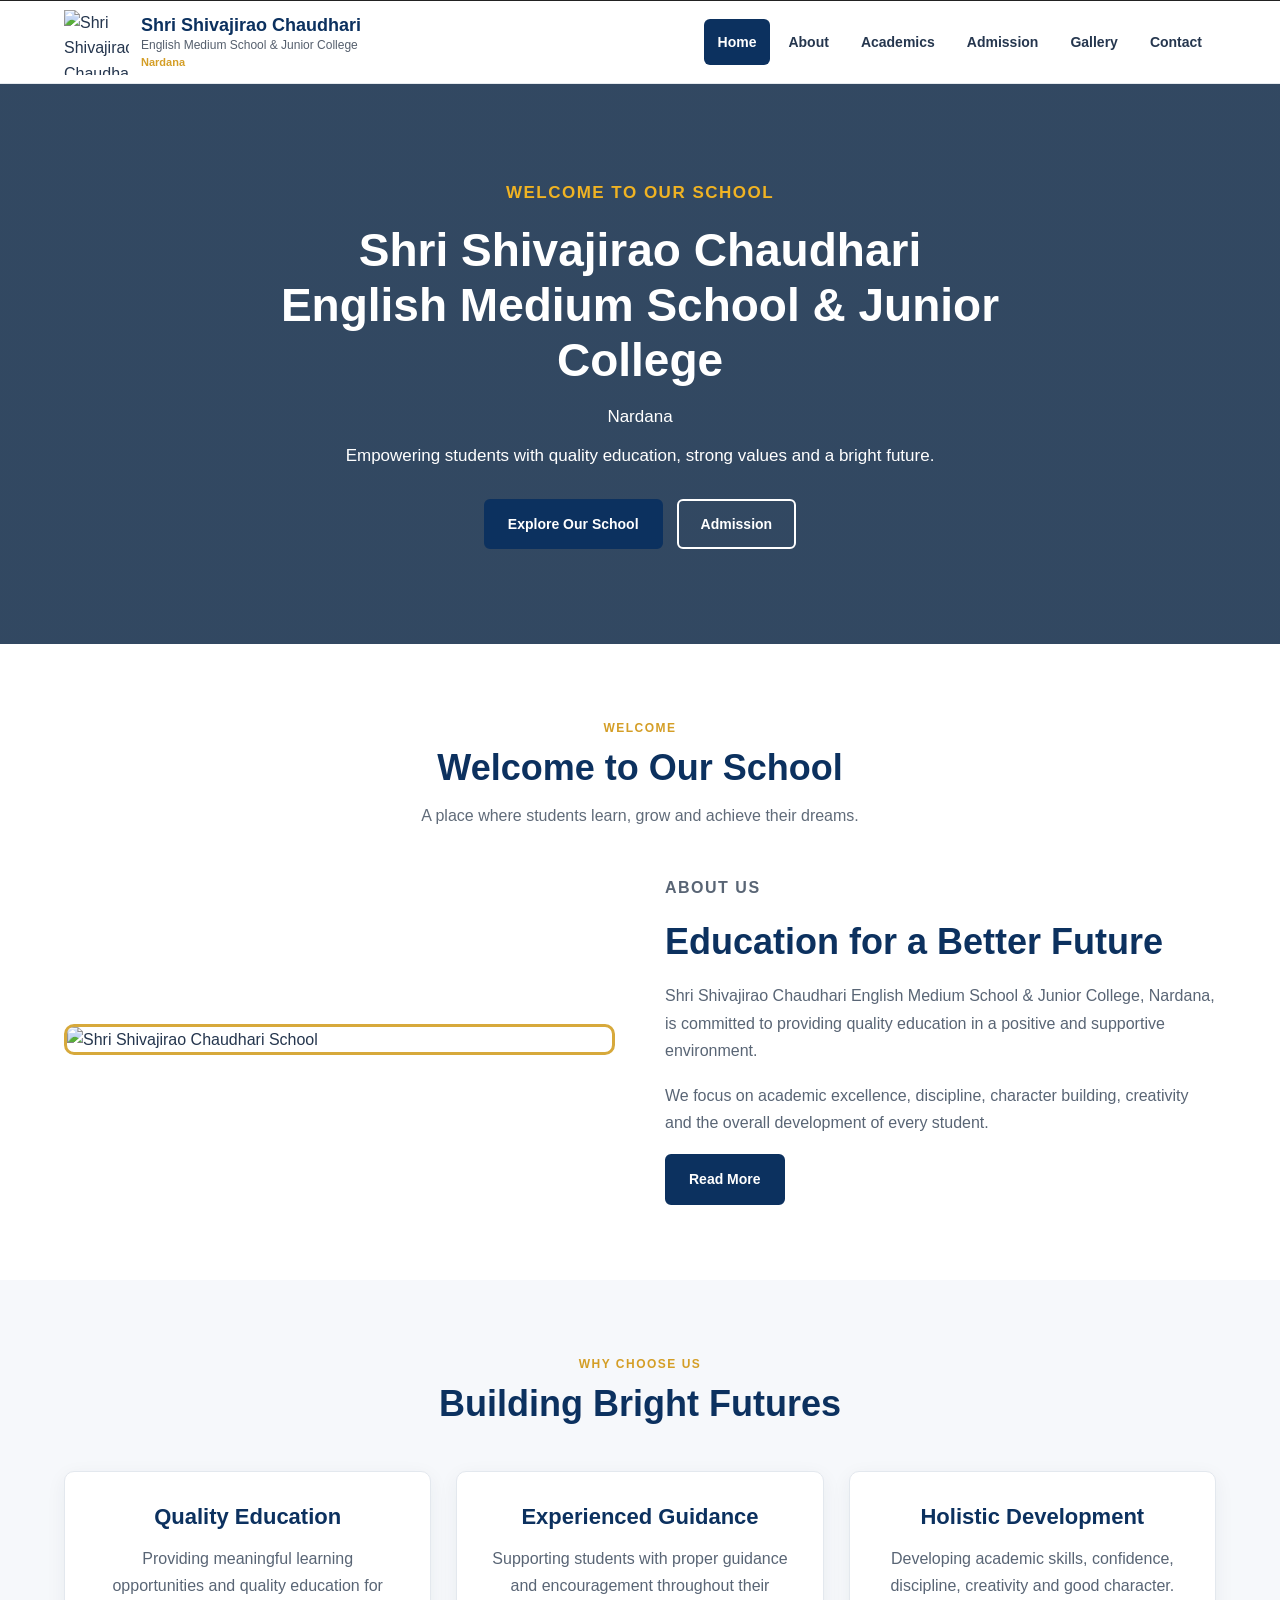
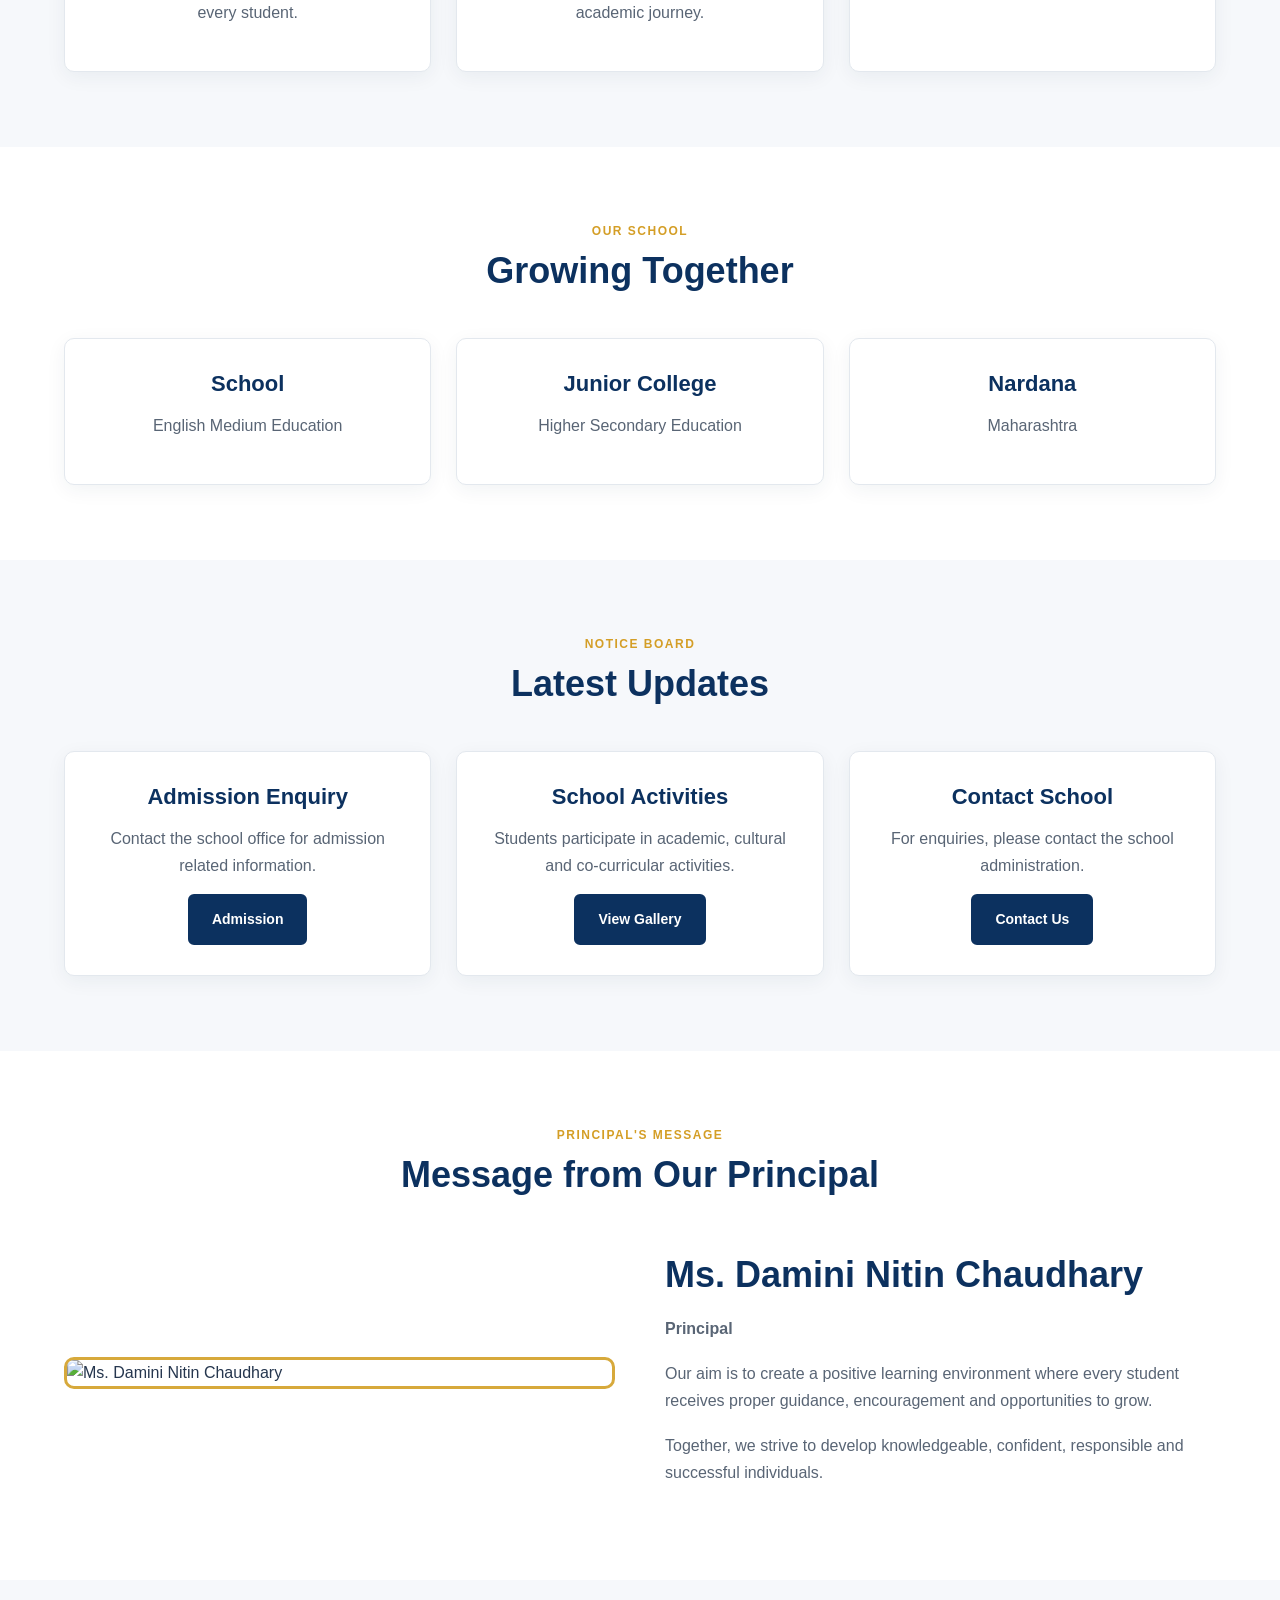
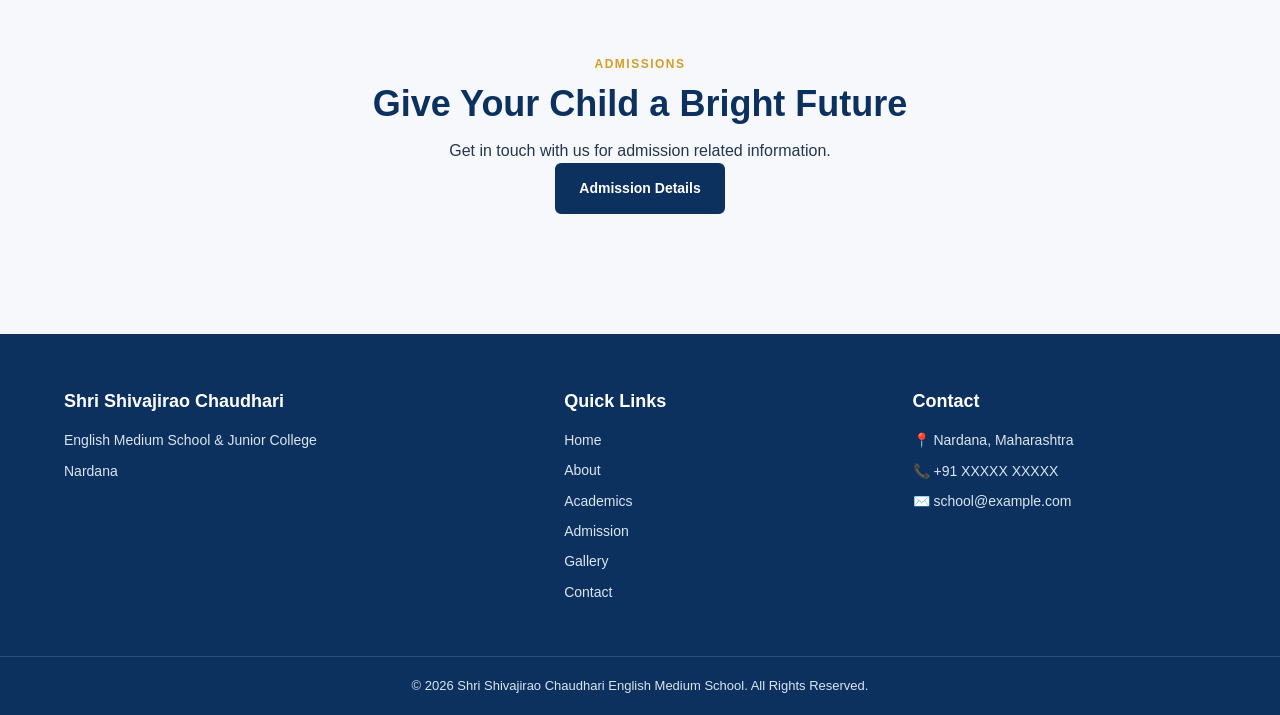
==== index.html @ 55132807 "Add files via upload" ====
<!DOCTYPE html>
<html lang="en">

<head>
    <meta charset="UTF-8">
    <meta name="viewport" content="width=device-width, initial-scale=1.0">

    <title>Shri Shivajirao Chaudhari English Medium School & Junior College</title>

    <link rel="stylesheet" href="style.css">
</head>

<body>

<!-- ================= HEADER ================= -->

<header class="header">

    <div class="nav-container">

        <a href="index.html" class="brand">

            <img
                src="images/school-logo.png"
                alt="Shri Shivajirao Chaudhari School Logo"
                class="school-logo"
            >

            <div class="brand-text">

                <strong>Shri Shivajirao Chaudhari</strong>

                <span>English Medium School & Junior College</span>

                <small>Nardana</small>

            </div>

        </a>


        <button class="menu-btn" onclick="toggleMenu()">☰</button>


        <nav id="menu">

            <a href="index.html" class="active">Home</a>

            <a href="about.html">About</a>

            <a href="academics.html">Academics</a>

            <a href="admission.html">Admission</a>

            <a href="gallery.html">Gallery</a>

            <a href="contact.html">Contact</a>

        </nav>

    </div>

</header>


<!-- ================= HERO ================= -->

<section class="hero">

    <div class="hero-content">

        <p class="section-tag">
            WELCOME TO OUR SCHOOL
        </p>

        <h1>
            Shri Shivajirao Chaudhari
            <br>
            English Medium School & Junior College
        </h1>

        <p>
            Nardana
        </p>

        <p>
            Empowering students with quality education,
            strong values and a bright future.
        </p>

        <div class="hero-buttons">

            <a href="about.html" class="btn">
                Explore Our School
            </a>

            <a href="admission.html" class="btn btn-outline">
                Admission
            </a>

        </div>

    </div>

</section>


<!-- ================= WELCOME ================= -->

<section class="section">

    <div class="section-heading">

        <p class="section-tag">
            WELCOME
        </p>

        <h2 class="section-title">
            Welcome to Our School
        </h2>

        <p>
            A place where students learn, grow and achieve their dreams.
        </p>

    </div>


    <div class="about-grid">

        <div>

            <img
                src="images/school.jpg"
                alt="Shri Shivajirao Chaudhari School"
                class="about-image"
            >

        </div>


        <div>

            <p class="section-tag">
                ABOUT US
            </p>

            <h2>
                Education for a Better Future
            </h2>

            <p>
                Shri Shivajirao Chaudhari English Medium School & Junior College,
                Nardana, is committed to providing quality education in a
                positive and supportive environment.
            </p>

            <p>
                We focus on academic excellence, discipline, character building,
                creativity and the overall development of every student.
            </p>

            <a href="about.html" class="btn">
                Read More
            </a>

        </div>

    </div>

</section>


<!-- ================= FEATURES ================= -->

<section class="section light-section">

    <div class="section-heading">

        <p class="section-tag">
            WHY CHOOSE US
        </p>

        <h2 class="section-title">
            Building Bright Futures
        </h2>

    </div>


    <div class="cards">


        <div class="card">

            <h3>
                Quality Education
            </h3>

            <p>
                Providing meaningful learning opportunities and quality
                education for every student.
            </p>

        </div>


        <div class="card">

            <h3>
                Experienced Guidance
            </h3>

            <p>
                Supporting students with proper guidance and encouragement
                throughout their academic journey.
            </p>

        </div>


        <div class="card">

            <h3>
                Holistic Development
            </h3>

            <p>
                Developing academic skills, confidence, discipline,
                creativity and good character.
            </p>

        </div>


    </div>

</section>


<!-- ================= STATS ================= -->

<section class="section">

    <div class="section-heading">

        <p class="section-tag">
            OUR SCHOOL
        </p>

        <h2 class="section-title">
            Growing Together
        </h2>

    </div>


    <div class="cards">


        <div class="card">

            <h3>
                School
            </h3>

            <p>
                English Medium Education
            </p>

        </div>


        <div class="card">

            <h3>
                Junior College
            </h3>

            <p>
                Higher Secondary Education
            </p>

        </div>


        <div class="card">

            <h3>
                Nardana
            </h3>

            <p>
                Maharashtra
            </p>

        </div>


    </div>

</section>


<!-- ================= NOTICE ================= -->

<section class="section light-section">

    <div class="section-heading">

        <p class="section-tag">
            NOTICE BOARD
        </p>

        <h2 class="section-title">
            Latest Updates
        </h2>

    </div>


    <div class="cards">


        <div class="card">

            <h3>
                Admission Enquiry
            </h3>

            <p>
                Contact the school office for admission related information.
            </p>

            <a href="admission.html" class="btn">
                Admission
            </a>

        </div>


        <div class="card">

            <h3>
                School Activities
            </h3>

            <p>
                Students participate in academic, cultural and
                co-curricular activities.
            </p>

            <a href="gallery.html" class="btn">
                View Gallery
            </a>

        </div>


        <div class="card">

            <h3>
                Contact School
            </h3>

            <p>
                For enquiries, please contact the school administration.
            </p>

            <a href="contact.html" class="btn">
                Contact Us
            </a>

        </div>


    </div>

</section>


<!-- ================= PRINCIPAL MESSAGE ================= -->

<section class="section">

    <div class="section-heading">

        <p class="section-tag">
            PRINCIPAL'S MESSAGE
        </p>

        <h2 class="section-title">
            Message from Our Principal
        </h2>

    </div>


    <div class="about-grid">

        <div>

            <img
                src="images/principal.jpg"
                alt="Ms. Damini Nitin Chaudhary"
                class="about-image"
            >

        </div>


        <div>

            <h2>
                Ms. Damini Nitin Chaudhary
            </h2>

            <p>
                <strong>Principal</strong>
            </p>

            <p>
                Our aim is to create a positive learning environment where
                every student receives proper guidance, encouragement and
                opportunities to grow.
            </p>

            <p>
                Together, we strive to develop knowledgeable, confident,
                responsible and successful individuals.
            </p>

        </div>

    </div>

</section>


<!-- ================= ADMISSION CTA ================= -->

<section class="section light-section">

    <div class="section-heading">

        <p class="section-tag">
            ADMISSIONS
        </p>

        <h2 class="section-title">
            Give Your Child a Bright Future
        </h2>

        <p>
            Get in touch with us for admission related information.
        </p>

        <a href="admission.html" class="btn">
            Admission Details
        </a>

    </div>

</section>


<!-- ================= FOOTER ================= -->

<footer class="footer">

    <div class="footer-grid">


        <div>

            <h3>
                Shri Shivajirao Chaudhari
            </h3>

            <p>
                English Medium School & Junior College
            </p>

            <p>
                Nardana
            </p>

        </div>


        <div>

            <h3>
                Quick Links
            </h3>

            <a href="index.html">Home</a>

            <a href="about.html">About</a>

            <a href="academics.html">Academics</a>

            <a href="admission.html">Admission</a>

            <a href="gallery.html">Gallery</a>

            <a href="contact.html">Contact</a>

        </div>


        <div>

            <h3>
                Contact
            </h3>

            <p>
                📍 Nardana, Maharashtra
            </p>

            <p>
                📞 +91 XXXXX XXXXX
            </p>

            <p>
                ✉️ school@example.com
            </p>

        </div>

    </div>


    <div class="footer-bottom">

        <p>
            © <span id="year"></span>
            Shri Shivajirao Chaudhari English Medium School.
            All Rights Reserved.
        </p>

    </div>

</footer>


<script src="script.js"></script>

</body>

</html>
---- style.css ----
/* =========================================================
   SHRI SHIVAJIRAO CHAUDHARI SCHOOL
   COMPLETE WEBSITE CSS
========================================================= */


/* =========================================================
   1. RESET
========================================================= */

* {
    margin: 0;
    padding: 0;
    box-sizing: border-box;
}

html {
    scroll-behavior: smooth;
}

body {
    font-family: Arial, Helvetica, sans-serif;
    background: #ffffff;
    color: #25364e;
    line-height: 1.6;
}

img {
    max-width: 100%;
    height: auto;
}

a {
    text-decoration: none;
    color: inherit;
}

button,
input,
textarea,
select {
    font-family: Arial, Helvetica, sans-serif;
}


/* =========================================================
   2. COMMON CONTAINER
========================================================= */

.nav-container {
    width: 90%;
    max-width: 1155px;
    margin: auto;
}

.section {
    width: 90%;
    max-width: 1155px;
    margin: auto;
    padding-top: 75px;
    padding-bottom: 75px;
}


/* =========================================================
   3. HEADER
========================================================= */

.header {
    width: 100%;
    background: #ffffff;
    border-top: 1px solid #222222;
    border-bottom: 1px solid #e5e9ee;

    position: sticky;
    top: 0;
    z-index: 1000;
}

.nav-container {
    min-height: 82px;

    display: flex;
    align-items: center;
    justify-content: space-between;
}


/* =========================================================
   4. SCHOOL BRAND
========================================================= */

.brand {
    display: flex;
    align-items: center;
    gap: 12px;
}

.school-logo {
    width: 65px;
    height: 65px;

    object-fit: contain;
    object-position: center;

    display: block;
    flex-shrink: 0;
}

.brand-text {
    display: flex;
    flex-direction: column;
    justify-content: center;
}


/* SCHOOL NAME */

.brand-text strong {
    color: #0c315f;

    font-size: 18px;
    line-height: 22px;

    font-weight: 700;
}


/* SCHOOL SUBTITLE */

.brand-text span {
    color: #555f6d;

    font-size: 12px;
    line-height: 18px;

    font-weight: 400;
}


/* NARDANA */

.brand-text small {
    color: #d49e26;

    font-size: 11px;
    line-height: 16px;

    font-weight: 700;
}


/* =========================================================
   5. NAVIGATION
========================================================= */

nav {
    display: flex;
    align-items: center;
    gap: 4px;
}

nav a {
    display: block;

    padding: 12px 14px;

    color: #25364e;

    font-size: 14px;
    font-weight: 600;

    border-radius: 6px;

    transition: 0.25s ease;
}

nav a:hover {
    background: #f0b323;
    color: #142b47;
}

nav a.active {
    background: #0c315f;
    color: #ffffff;
}


/* =========================================================
   6. MOBILE MENU BUTTON
========================================================= */

.menu-btn {
    display: none;

    border: none;
    outline: none;

    background: #0c315f;
    color: #ffffff;

    font-size: 23px;

    padding: 7px 12px;

    border-radius: 6px;

    cursor: pointer;
}


/* =========================================================
   7. HERO
========================================================= */

.hero {
    min-height: 560px;

    background:
        linear-gradient(
            rgba(5, 32, 63, 0.82),
            rgba(5, 32, 63, 0.82)
        ),
        url("images/school.jpg");

    background-size: cover;
    background-position: center;
    background-repeat: no-repeat;

    display: flex;
    align-items: center;
    justify-content: center;

    text-align: center;

    padding: 80px 20px;
}

.hero-content {
    width: 100%;
    max-width: 850px;

    color: #ffffff;
}

.hero .section-tag {
    color: #f0b323;
}

.hero h1 {
    color: #ffffff;

    font-size: 46px;
    line-height: 1.2;

    font-weight: 700;

    margin: 15px 0;
}

.hero p {
    color: #ffffff;

    font-size: 17px;
    line-height: 1.7;

    margin-bottom: 10px;
}

.hero-buttons {
    margin-top: 28px;

    display: flex;
    align-items: center;
    justify-content: center;

    gap: 14px;

    flex-wrap: wrap;
}


/* =========================================================
   8. BUTTON
========================================================= */

.btn {
    display: inline-block;

    background: #0c315f;
    color: #ffffff;

    padding: 12px 22px;

    border: 2px solid #0c315f;
    border-radius: 6px;

    font-size: 14px;
    font-weight: 700;

    cursor: pointer;

    transition: 0.25s ease;
}

.btn:hover {
    background: #dca817;
    border-color: #dca817;

    color: #142b47;
}

.btn-outline {
    background: transparent;
    border-color: #ffffff;
    color: #ffffff;
}

.btn-outline:hover {
    background: #f0b323;
    border-color: #f0b323;
    color: #142b47;
}


/* =========================================================
   9. PAGE BANNER
========================================================= */

.page-banner {
    width: 100%;

    background: #0c315f;
    color: #ffffff;

    text-align: center;

    padding: 75px 20px;
}

.page-banner .section-tag {
    color: #f0b323;
}

.page-banner h1 {
    color: #ffffff;

    font-size: 46px;
    line-height: 1.2;

    font-weight: 700;

    margin: 10px 0;
}

.page-banner > p:last-child {
    color: #ffffff;

    font-size: 15px;
}


/* =========================================================
   10. SECTION
========================================================= */

.light-section {
    width: 100%;
    max-width: none;

    background: #f6f8fb;

    padding-left: 5%;
    padding-right: 5%;
}


/* =========================================================
   11. SECTION HEADING
========================================================= */

.section-heading {
    width: 100%;
    max-width: 800px;

    margin: 0 auto 45px;

    text-align: center;
}

.section-tag {
    color: #d49e26;

    font-size: 12px;
    line-height: 18px;

    font-weight: 800;

    letter-spacing: 1.5px;

    text-transform: uppercase;
}

.section-title {
    color: #0c315f;

    font-size: 36px;
    line-height: 1.25;

    font-weight: 700;

    margin: 8px 0 12px;
}

.section-heading > p:last-child {
    color: #606b79;

    font-size: 16px;
    line-height: 1.7;
}


/* =========================================================
   12. ABOUT GRID
========================================================= */

.about-grid {
    display: grid;

    grid-template-columns: 1fr 1fr;

    gap: 50px;

    align-items: center;
}

.about-grid h2 {
    color: #0c315f;

    font-size: 36px;
    line-height: 1.25;

    font-weight: 700;

    margin: 10px 0 18px;
}

.about-grid p {
    color: #596575;

    font-size: 16px;
    line-height: 1.7;

    margin-bottom: 18px;
}


/* =========================================================
   13. ABOUT IMAGE
========================================================= */

.about-image {
    width: 100%;
    max-height: 430px;

    object-fit: cover;
    object-position: center;

    display: block;

    border-radius: 10px;

    border: 3px solid #d7a93b;
}


/* =========================================================
   14. CARDS
========================================================= */

.cards {
    width: 100%;
    max-width: 1155px;

    margin: auto;

    display: grid;

    grid-template-columns: repeat(3, 1fr);

    gap: 25px;
}

.card {
    background: #ffffff;

    padding: 30px;

    border: 1px solid #e3e8ee;

    border-radius: 10px;

    text-align: center;

    box-shadow: 0 5px 20px rgba(20, 43, 71, 0.06);
}

.card h3 {
    color: #0c315f;

    font-size: 22px;
    line-height: 1.4;

    font-weight: 700;

    margin-bottom: 12px;
}

.card p {
    color: #596575;

    font-size: 16px;
    line-height: 1.7;

    margin-bottom: 15px;
}


/* =========================================================
   15. MANAGEMENT PHOTO
========================================================= */

.management-photo {
    width: 180px;
    height: 220px;

    object-fit: cover;
    object-position: center top;

    display: block;

    margin: 0 auto 20px;

    border-radius: 10px;

    border: 3px solid #d7a93b;
}


/* =========================================================
   16. GALLERY
========================================================= */

.gallery-grid {
    width: 100%;
    max-width: 1155px;

    margin: auto;

    display: grid;

    grid-template-columns: repeat(4, 1fr);

    gap: 20px;
}

.gallery-item {
    overflow: hidden;

    background: #ffffff;

    border: 2px solid #e1e5ea;

    border-radius: 10px;
}

.gallery-item img {
    width: 100%;
    height: 230px;

    object-fit: cover;

    display: block;

    transition: 0.3s ease;
}

.gallery-item:hover img {
    transform: scale(1.04);
}


/* =========================================================
   17. ADMISSION
========================================================= */

.admission-box {
    width: 100%;
    max-width: 900px;

    margin: auto;

    background: #ffffff;

    padding: 40px;

    border: 1px solid #e3e8ee;

    border-radius: 10px;
}

.admission-box h2 {
    color: #0c315f;

    font-size: 30px;
    line-height: 1.3;

    margin-bottom: 15px;
}

.admission-box p {
    color: #596575;

    font-size: 16px;
    line-height: 1.7;

    margin-bottom: 15px;
}


/* =========================================================
   18. ADMISSION STEPS
========================================================= */

.admission-steps {
    display: grid;

    grid-template-columns: repeat(3, 1fr);

    gap: 25px;

    margin-top: 35px;
}

.step {
    background: #ffffff;

    padding: 25px;

    border: 1px solid #e3e8ee;

    border-radius: 10px;

    text-align: center;
}

.step-number {
    width: 45px;
    height: 45px;

    margin: 0 auto 15px;

    display: flex;
    align-items: center;
    justify-content: center;

    background: #0c315f;
    color: #ffffff;

    border-radius: 50%;

    font-size: 18px;
    font-weight: 700;
}

.step h3 {
    color: #0c315f;

    font-size: 20px;

    margin-bottom: 10px;
}

.step p {
    color: #596575;

    font-size: 15px;
    line-height: 1.7;
}


/* =========================================================
   19. FORM
========================================================= */

.form-container {
    width: 100%;
    max-width: 750px;

    margin: auto;
}

.form-group {
    margin-bottom: 18px;
}

.form-group label {
    display: block;

    color: #25364e;

    font-size: 14px;

    font-weight: 700;

    margin-bottom: 7px;
}

.form-group input,
.form-group textarea,
.form-group select {
    width: 100%;

    padding: 13px 14px;

    background: #ffffff;

    border: 1px solid #d7dde5;

    border-radius: 6px;

    outline: none;

    font-size: 15px;

    color: #25364e;
}

.form-group textarea {
    min-height: 140px;

    resize: vertical;
}

.form-group input:focus,
.form-group textarea:focus,
.form-group select:focus {
    border-color: #0c315f;
}


/* =========================================================
   20. CONTACT
========================================================= */

.contact-grid {
    display: grid;

    grid-template-columns: 1fr 1fr;

    gap: 30px;
}

.contact-box {
    background: #ffffff;

    padding: 30px;

    border: 1px solid #e3e8ee;

    border-radius: 10px;
}

.contact-box h3 {
    color: #0c315f;

    font-size: 22px;

    margin-bottom: 15px;
}

.contact-box p {
    color: #596575;

    font-size: 16px;
    line-height: 1.7;

    margin-bottom: 10px;
}


/* =========================================================
   21. FOOTER
========================================================= */

.footer {
    width: 100%;

    background: #0c315f;

    color: #ffffff;

    padding-top: 55px;
}

.footer-grid {
    width: 90%;
    max-width: 1155px;

    margin: auto;

    display: grid;

    grid-template-columns: 1.5fr 1fr 1fr;

    gap: 45px;

    padding-bottom: 45px;
}

.footer h3 {
    color: #ffffff;

    font-size: 18px;
    line-height: 1.4;

    margin-bottom: 15px;
}

.footer p {
    color: #dce5ef;

    font-size: 14px;
    line-height: 1.7;

    margin-bottom: 7px;
}

.footer a {
    display: block;

    width: fit-content;

    color: #dce5ef;

    font-size: 14px;

    margin-bottom: 8px;

    transition: 0.2s ease;
}

.footer a:hover {
    color: #f0b323;
}


/* =========================================================
   22. FOOTER BOTTOM
========================================================= */

.footer-bottom {
    width: 100%;

    border-top: 1px solid rgba(255, 255, 255, 0.15);

    text-align: center;

    padding: 18px 15px;
}

.footer-bottom p {
    color: #dce5ef;

    font-size: 13px;

    margin: 0;
}


/* =========================================================
   23. TABLET
========================================================= */

@media (max-width: 1000px) {

    nav a {
        padding: 10px 9px;
        font-size: 13px;
    }

    .about-grid {
        gap: 30px;
    }

    .cards {
        grid-template-columns: repeat(2, 1fr);
    }

    .gallery-grid {
        grid-template-columns: repeat(2, 1fr);
    }

    .admission-steps {
        grid-template-columns: repeat(2, 1fr);
    }
}


/* =========================================================
   24. MOBILE
========================================================= */

@media (max-width: 768px) {

    /* HEADER */

    .nav-container {
        width: 92%;
        min-height: 75px;
    }

    .school-logo {
        width: 55px;
        height: 55px;
    }

    .brand {
        gap: 9px;
    }

    .brand-text strong {
        font-size: 18px;
        line-height: 22px;
    }

    .brand-text span {
        font-size: 12px;
        line-height: 17px;
    }

    .brand-text small {
        font-size: 11px;
        line-height: 15px;
    }


    /* MOBILE BUTTON */

    .menu-btn {
        display: block;
    }


    /* MOBILE NAV */

    nav {
        display: none;

        position: absolute;

        top: 75px;
        left: 0;

        width: 100%;

        background: #ffffff;

        border-bottom: 1px solid #e5e9ee;

        padding: 10px 5%;

        flex-direction: column;

        align-items: stretch;

        gap: 3px;
    }

    nav.show {
        display: flex;
    }

    nav a {
        width: 100%;

        padding: 12px;

        font-size: 14px;
    }


    /* HERO */

    .hero {
        min-height: 500px;

        padding: 60px 20px;
    }

    .hero h1 {
        font-size: 32px;
    }

    .hero p {
        font-size: 15px;
    }


    /* PAGE BANNER */

    .page-banner {
        padding: 55px 20px;
    }

    .page-banner h1 {
        font-size: 36px;
    }


    /* SECTION */

    .section {
        width: 90%;

        padding-top: 55px;
        padding-bottom: 55px;
    }

    .light-section {
        width: 100%;

        padding-left: 5%;
        padding-right: 5%;
    }

    .section-title {
        font-size: 32px;
    }


    /* ABOUT */

    .about-grid {
        grid-template-columns: 1fr;

        gap: 30px;
    }

    .about-grid h2 {
        font-size: 29px;
    }

    .about-grid p {
        font-size: 15px;
    }


    /* CARDS */

    .cards {
        grid-template-columns: 1fr;

        gap: 20px;
    }


    /* GALLERY */

    .gallery-grid {
        grid-template-columns: 1fr 1fr;

        gap: 12px;
    }

    .gallery-item img {
        height: 180px;
    }


    /* ADMISSION */

    .admission-box {
        padding: 25px;
    }

    .admission-steps {
        grid-template-columns: 1fr;
    }


    /* CONTACT */

    .contact-grid {
        grid-template-columns: 1fr;
    }


    /* FOOTER */

    .footer-grid {
        width: 90%;

        grid-template-columns: 1fr;

        gap: 30px;
    }
}


/* =========================================================
   25. SMALL MOBILE
========================================================= */

@media (max-width: 480px) {

    .nav-container {
        width: 94%;
    }

    .school-logo {
        width: 50px;
        height: 50px;
    }

    .brand-text strong {
        font-size: 16px;
        line-height: 20px;
    }

    .brand-text span {
        font-size: 10px;
        line-height: 15px;
    }

    .brand-text small {
        font-size: 10px;
        line-height: 14px;
    }


    /* HERO */

    .hero h1 {
        font-size: 27px;
    }

    .hero p {
        font-size: 14px;
    }

    .hero-buttons {
        flex-direction: column;

        align-items: center;
    }


    /* PAGE BANNER */

    .page-banner h1 {
        font-size: 32px;
    }


    /* SECTION */

    .section-title {
        font-size: 28px;
    }

    .section-tag {
        font-size: 11px;
    }


    /* GALLERY */

    .gallery-grid {
        grid-template-columns: 1fr;
    }

    .gallery-item img {
        height: 220px;
    }


    /* CARD */

    .card {
        padding: 25px 20px;
    }
}

nav a {
    padding: 12px 14px;
    color: #25364e;
    font-size: 14px;
    font-weight: 600;
    border-radius: 6px;
}

nav a.active {
    background: #0c315f;
    color: #ffffff;
}
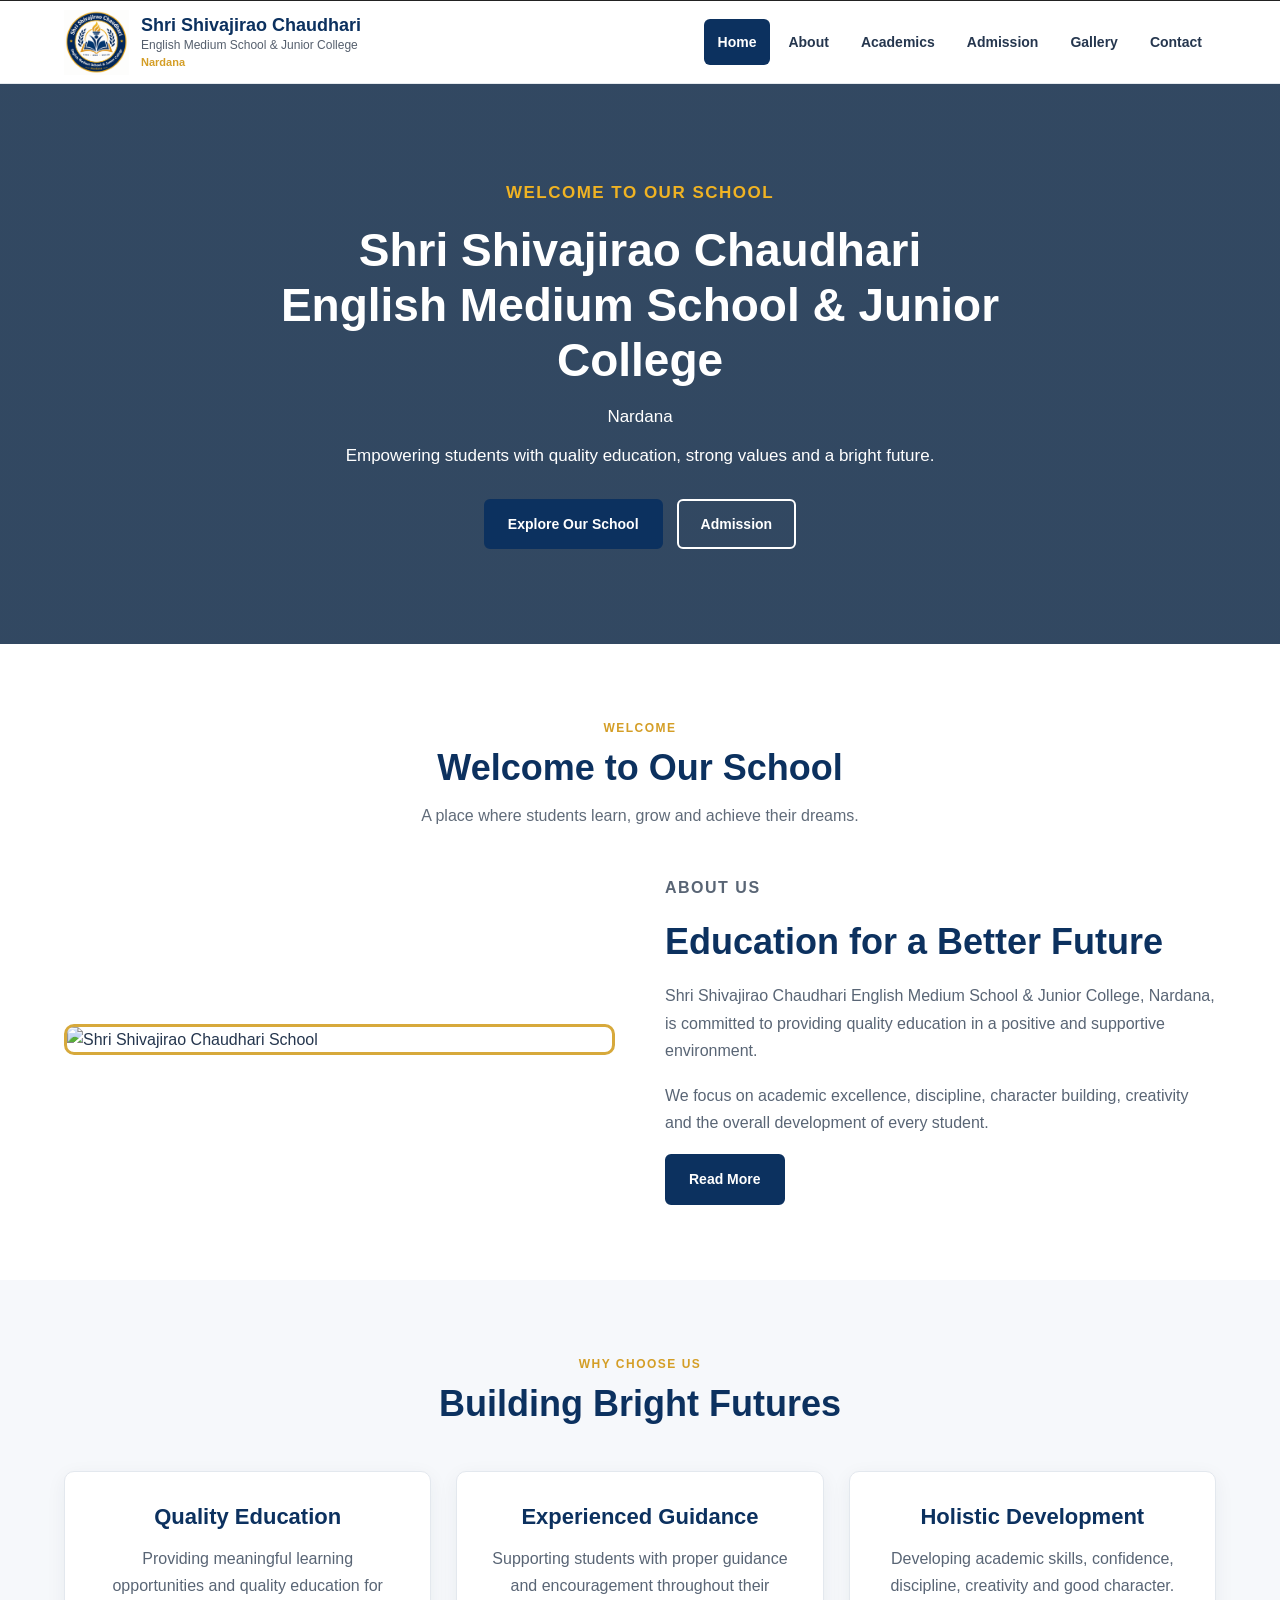
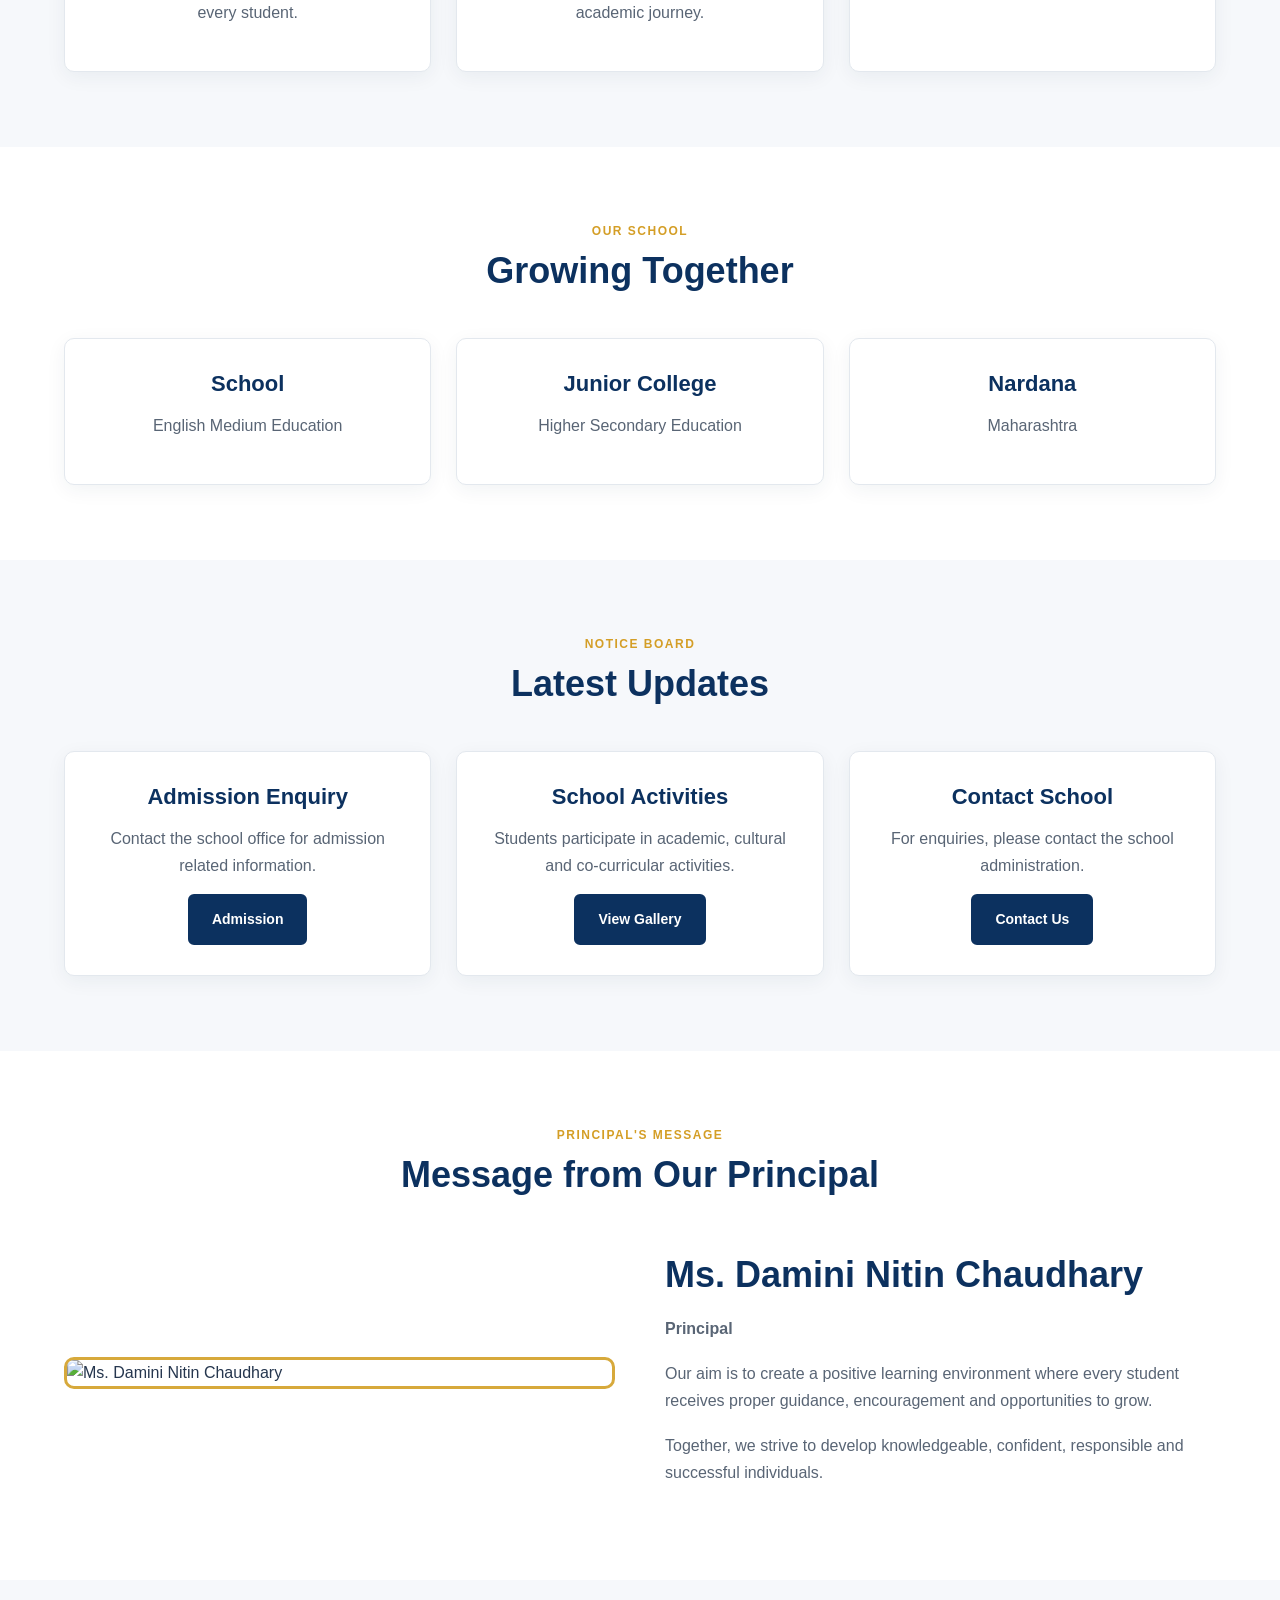
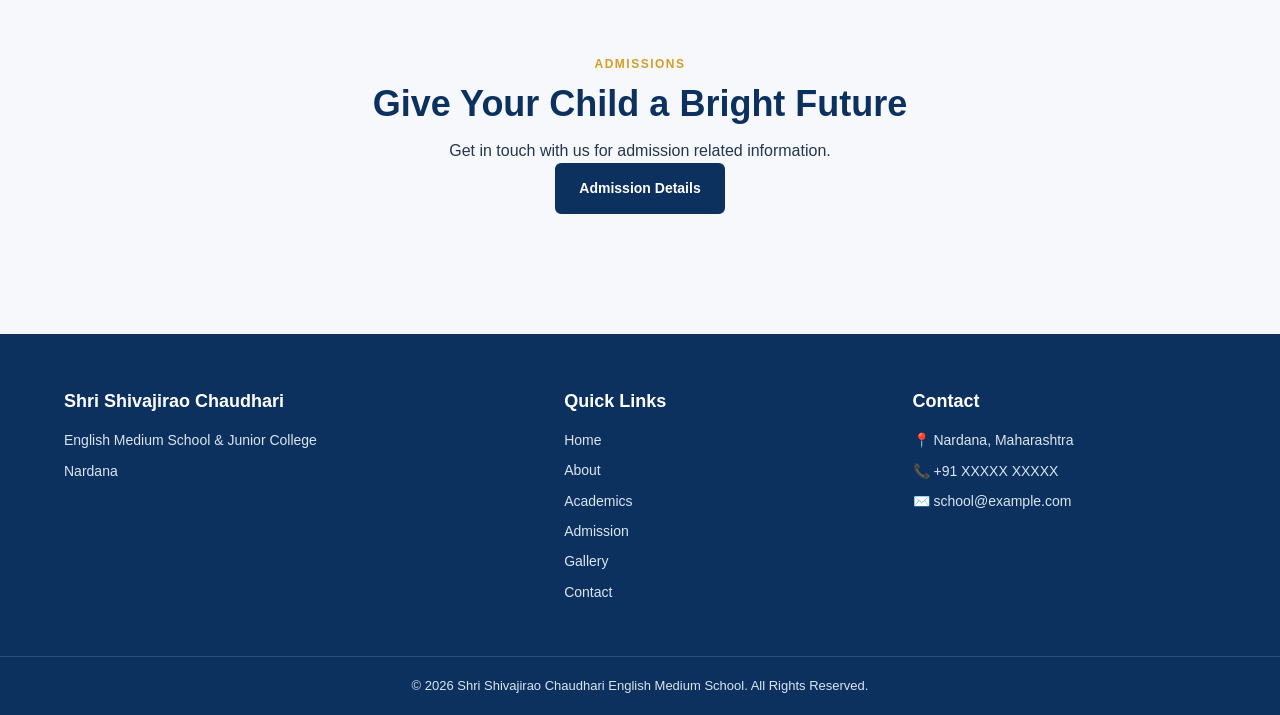
==== commit 80a1a652: "Update index.html" ====
--- a/index.html
+++ b/index.html
@@ -21,7 +21,7 @@
         <a href="index.html" class="brand">
 
             <img
-                src="images/school-logo.png"
+                src="school-logo.png"
                 alt="Shri Shivajirao Chaudhari School Logo"
                 class="school-logo"
             >
@@ -549,4 +549,4 @@
 
 </body>
 
-</html>+</html>
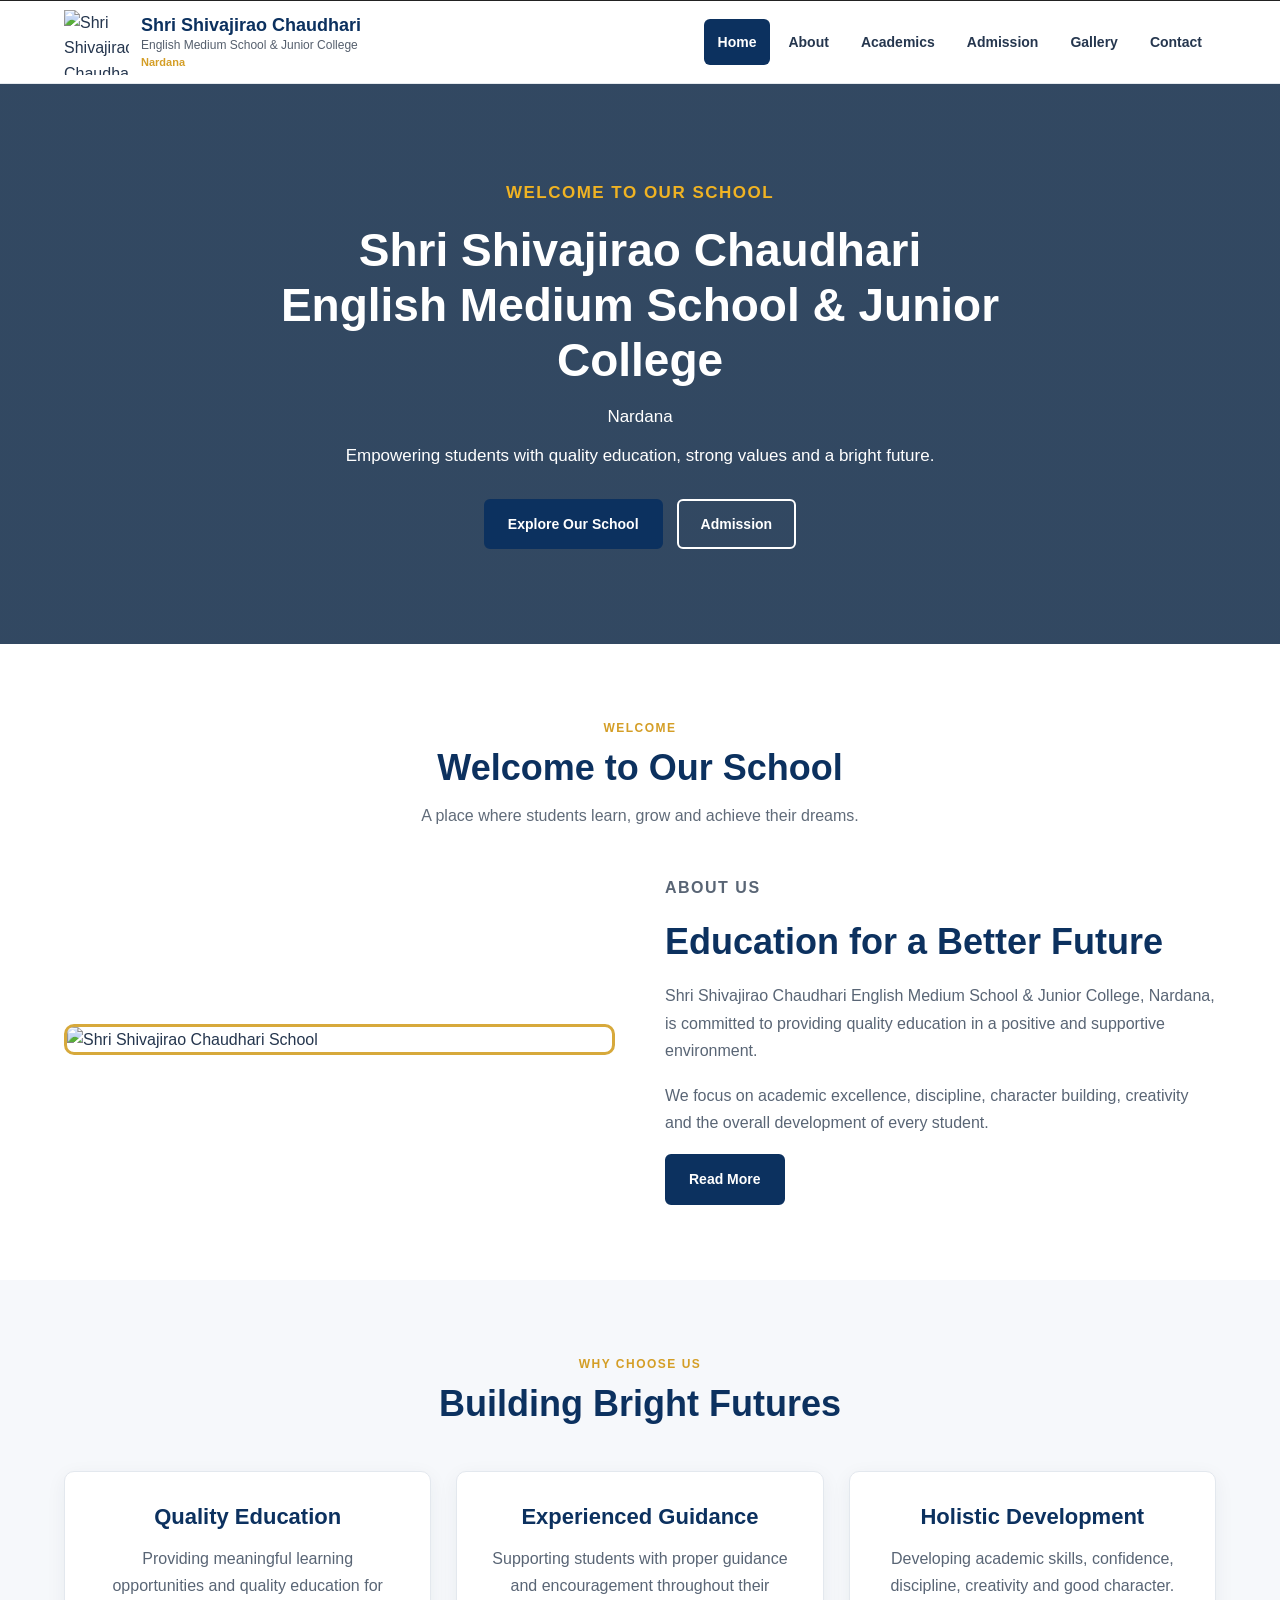
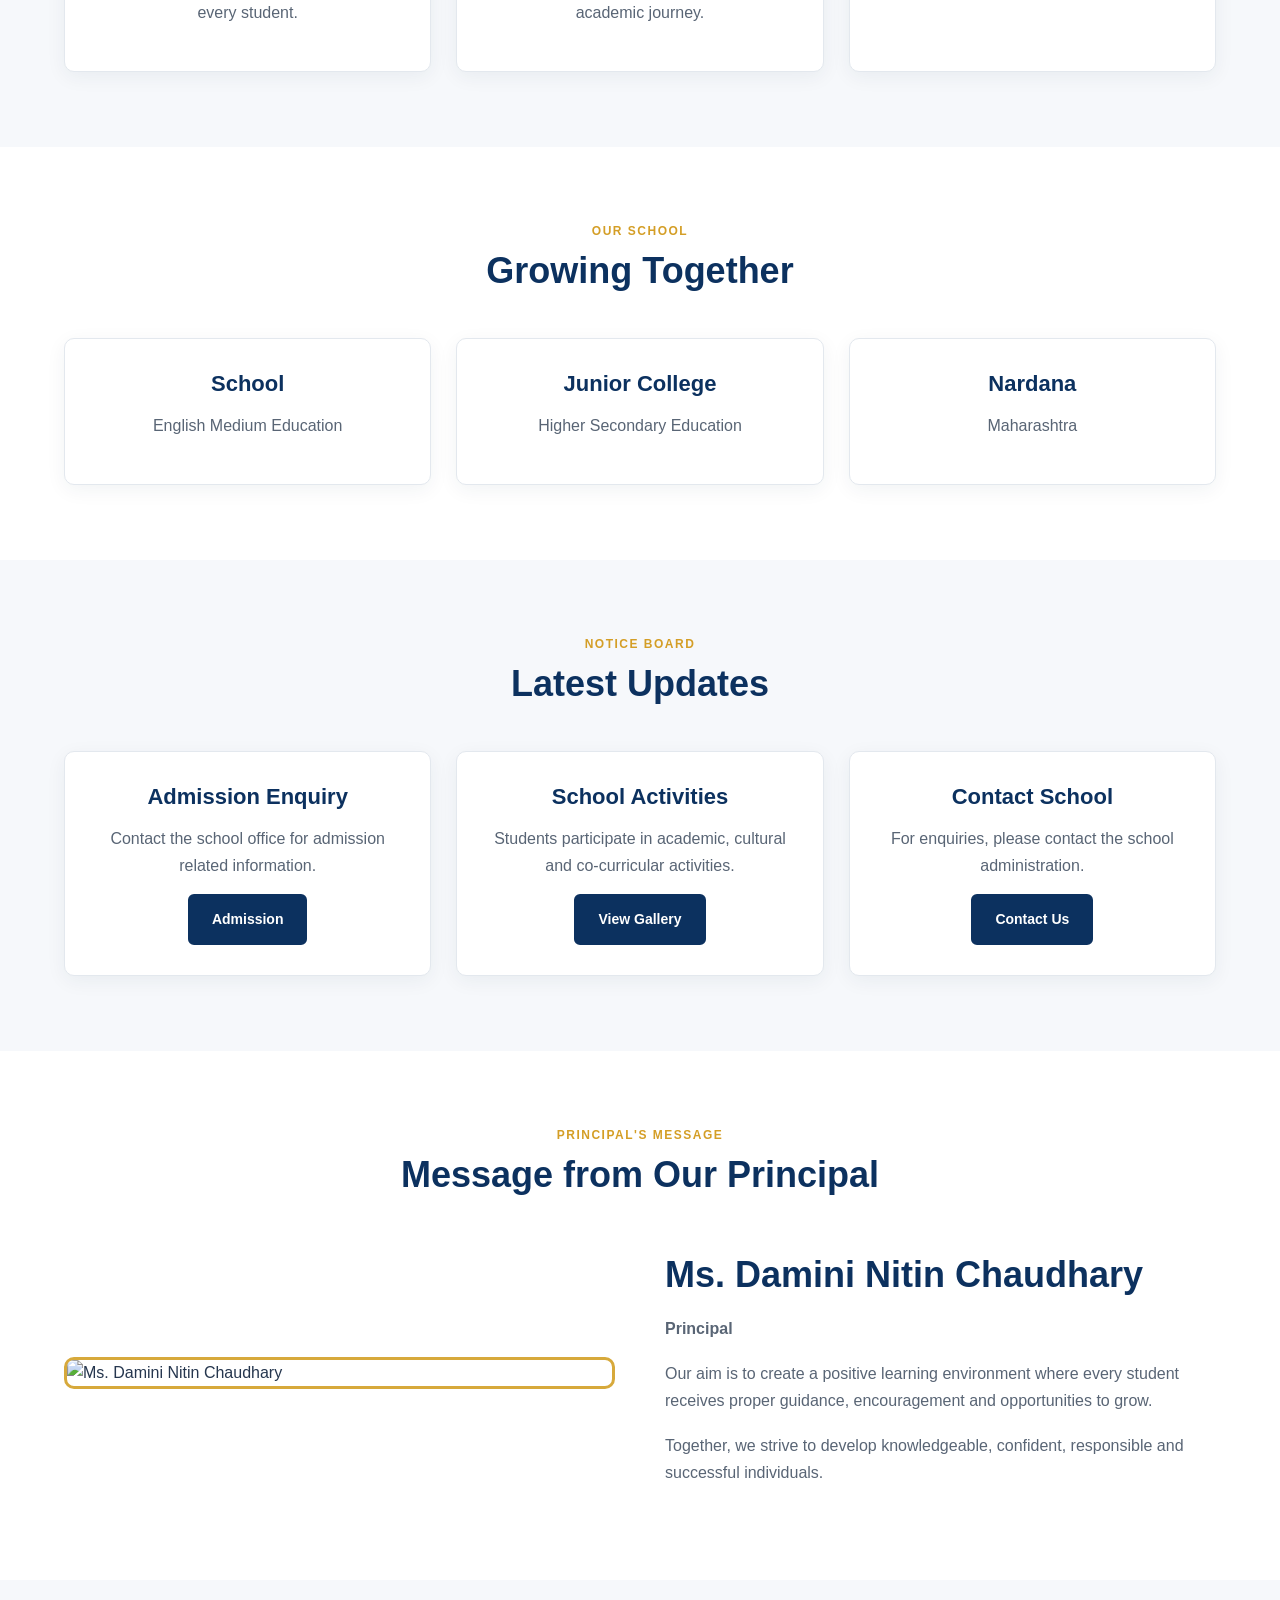
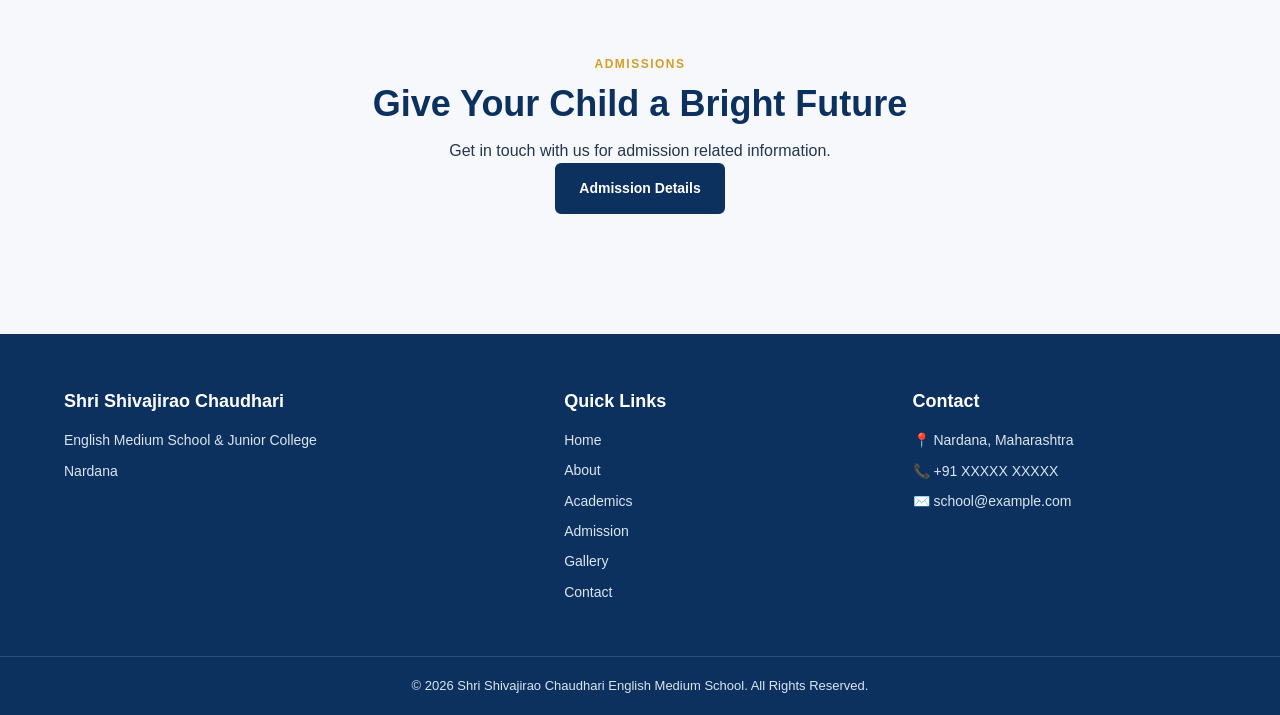
==== commit 2e9603e8: "Update index.html" ====
--- a/index.html
+++ b/index.html
@@ -21,7 +21,7 @@
         <a href="index.html" class="brand">
 
             <img
-                src="school-logo.png"
+                src="images/school-logo.png"
                 alt="Shri Shivajirao Chaudhari School Logo"
                 class="school-logo"
             >
